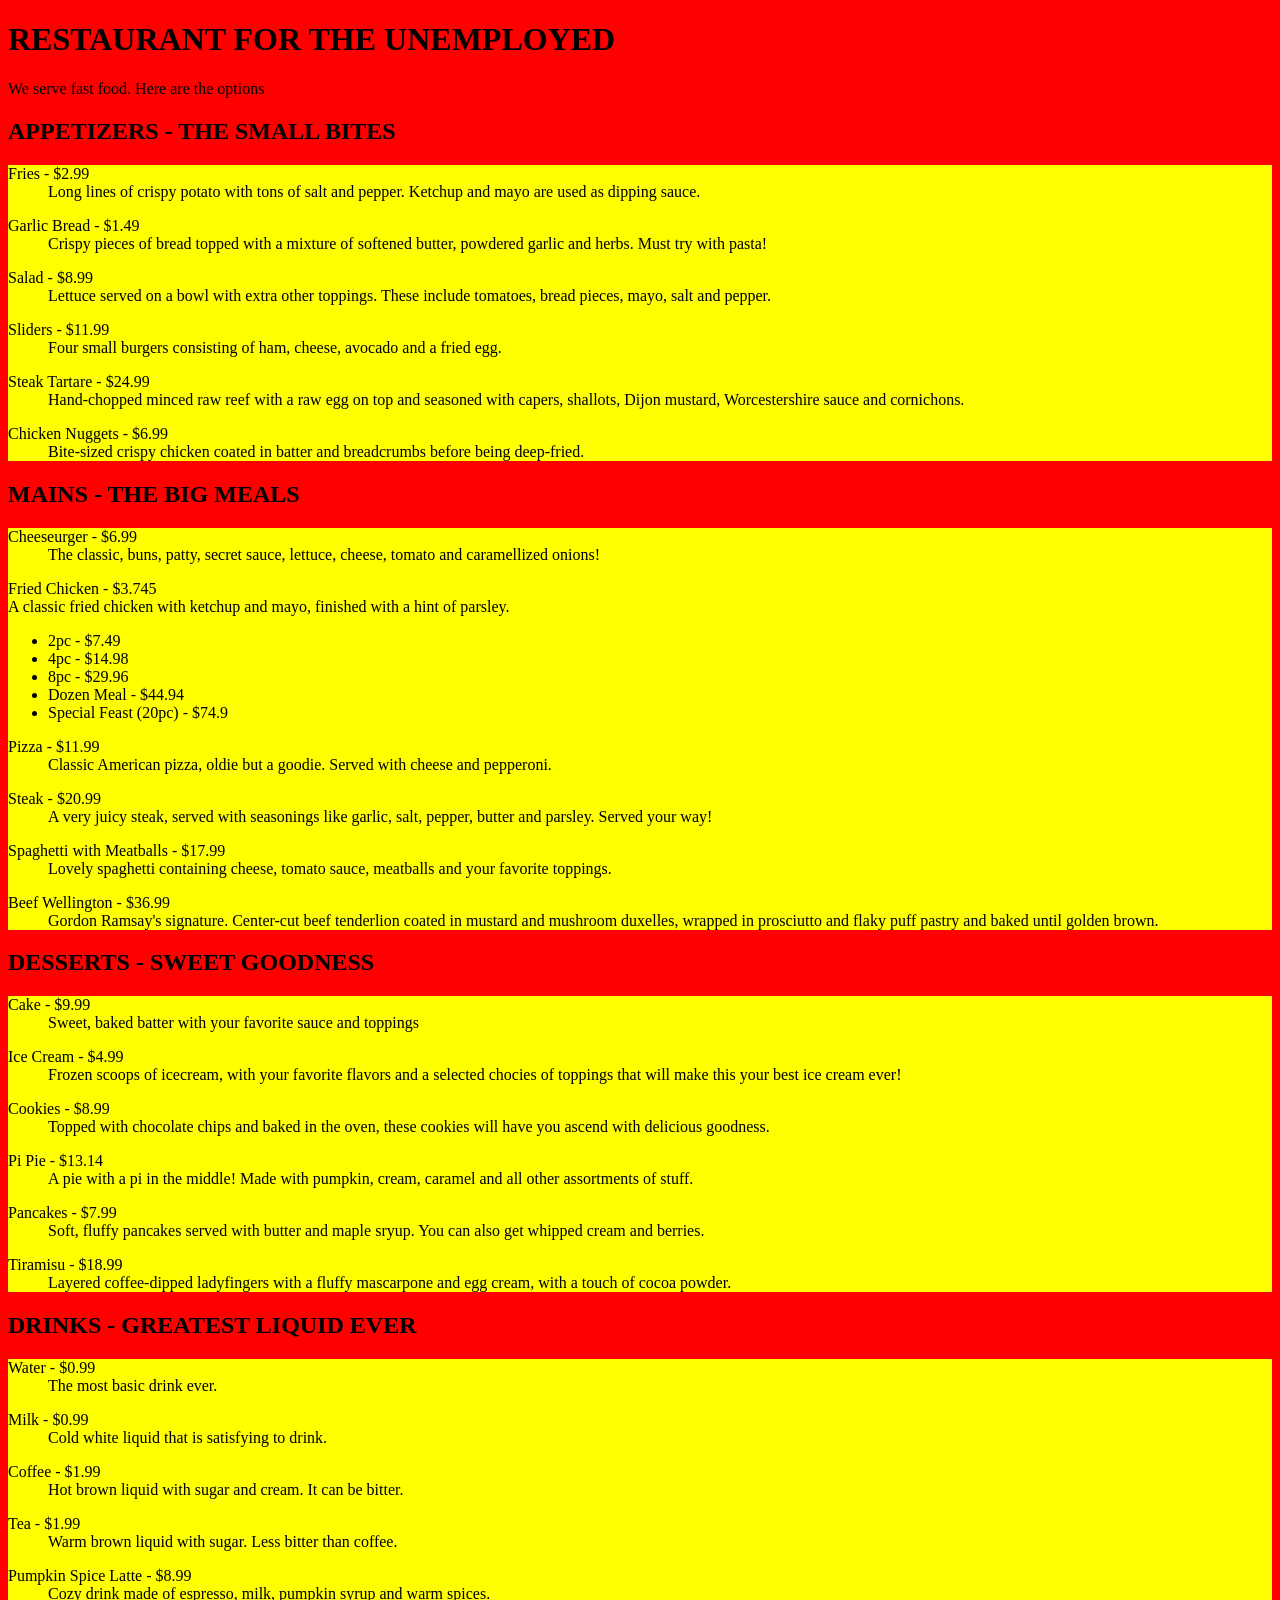
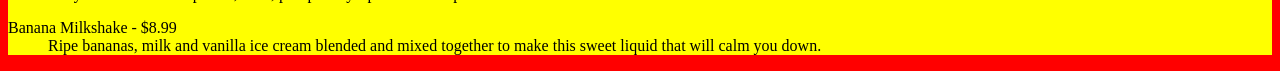
==== meet5.html @ a0f8938f "Add meet5.html with restaurant menu and styling" ====
<!DOCTYPE html>
<html>
<head>
<style>

u{
    list-style-type: disc;
}
dl {
list-style-type:square;
background-color: yellow;
}

body{
    background-color: red;
    border-color: yellow;
  
}


li a {
    color: black;
}



</style>
</head>

<body style="border:24px;">
    <h1>RESTAURANT FOR THE UNEMPLOYED</h1>
    <p>We serve fast food. Here are the options</p>

    <h2>APPETIZERS - THE SMALL BITES</h2>
  <dl>
    <dt>Fries - $2.99</dt>
    <dd>Long lines of crispy potato with tons of salt and pepper. Ketchup and mayo are used as dipping sauce.</dd>
    <p></p>
    <dt>Garlic Bread - $1.49</dt>
    <dd>Crispy pieces of bread topped with a mixture of softened butter, powdered garlic and herbs. Must try with pasta!</dd>
    <p></p>
    <dt>Salad - $8.99</dt>
    <dd>Lettuce served on a bowl with extra other toppings. These include tomatoes, bread pieces, mayo, salt and pepper.</dd>
    <p></p>
    <dt>Sliders - $11.99</dt>
    <dd>Four small burgers consisting of ham, cheese, avocado and a fried egg.</dd>
    <p></p>
    <dt>Steak Tartare - $24.99</dt>
    <dd>Hand-chopped minced raw reef with a raw egg on top and seasoned with capers, shallots, Dijon mustard, Worcestershire sauce and cornichons.</dd>
    <p></p>
    <dt>Chicken Nuggets - $6.99</dt>
    <dd>Bite-sized crispy chicken coated in batter and breadcrumbs before being deep-fried.</dd>
  </dl>

  <h2>MAINS - THE BIG MEALS</h2>
  <dl>
    <dt>Cheeseurger - $6.99</dt>
    <dd>The classic, buns, patty, secret sauce, lettuce, cheese, tomato and caramellized onions!</dd>
    <p></p>
    <dt>Fried Chicken - $3.745</dt>
    A classic fried chicken with ketchup and mayo, finished with a hint of parsley.
        <ul>
           <li>2pc - $7.49</li>
          <li>4pc - $14.98</li>
           <li>8pc - $29.96</li> 
          <li>Dozen Meal - $44.94</li>
            <li>Special Feast (20pc) - $74.9</li>
        </ul>
    <p></p>
    <dt>Pizza - $11.99</dt>
    <dd>Classic American pizza, oldie but a goodie. Served with cheese and pepperoni.</dd>
    <p></p>
    <dt>Steak - $20.99</dt>
    <dd>A very juicy steak, served with seasonings like garlic, salt, pepper, butter and parsley. Served your way!</dd>
    <p></p>
    <dt>Spaghetti with Meatballs - $17.99</dt>
    <dd>Lovely spaghetti containing cheese, tomato sauce, meatballs and your favorite toppings.</dd>
    <p></p>
    <dt>Beef Wellington - $36.99</dt>
    <dd>Gordon Ramsay's signature. Center-cut beef tenderlion coated in mustard and mushroom duxelles, wrapped in prosciutto and flaky puff pastry and baked until golden brown.</dd>
  </dl>

  <h2>DESSERTS - SWEET GOODNESS</h2>
  <dl>
    <dt>Cake - $9.99</dt>
    <dd>Sweet, baked batter with your favorite sauce and toppings</dd>
    <p></p>
    <dt>Ice Cream - $4.99</dt>
    <dd>Frozen scoops of icecream, with your favorite flavors and a selected chocies of toppings that will make this your best ice cream ever!</dd>
    <p></p>
    <dt>Cookies - $8.99</dt>
    <dd>Topped with chocolate chips and baked in the oven, these cookies will have you ascend with delicious goodness.</dd>
    <p></p>
    <dt>Pi Pie - $13.14</dt>
    <dd>A pie with a pi in the middle! Made with pumpkin, cream, caramel and all other assortments of stuff.</dd>
    <p></p>
    <dt>Pancakes - $7.99</dt>
    <dd>Soft, fluffy pancakes served with butter and maple sryup. You can also get whipped cream and berries.</dd>
    <p></p>
    <dt>Tiramisu - $18.99</dt>
    <dd>Layered coffee-dipped ladyfingers with a fluffy mascarpone and egg cream, with a touch of cocoa powder.</dd>
  </dl>

  <h2>DRINKS - GREATEST LIQUID EVER</h2>
  <dl>
  <dt>Water - $0.99</dt>
  <dd>The most basic drink ever.</dd>
  <p></p>
  <dt>Milk - $0.99</dt>
  <dd>Cold white liquid that is satisfying to drink.</dd>
  <p></p>
  <dt>Coffee - $1.99</dt>
  <dd>Hot brown liquid with sugar and cream. It can be bitter.</dd>
  <p></p>
  <dt>Tea - $1.99</dt>
  <dd>Warm brown liquid with sugar. Less bitter than coffee.</dd>
  <p></p>
  <dt>Pumpkin Spice Latte - $8.99</dt>
  <dd>Cozy drink made of espresso, milk, pumpkin syrup and warm spices.</dd>
  <p></p>
  <dt>Banana Milkshake - $8.99</dt>
  <dd>Ripe bananas, milk and vanilla ice cream blended and mixed together to make this sweet liquid that will calm you down.</dd>
  </dl>
</body>
</html>
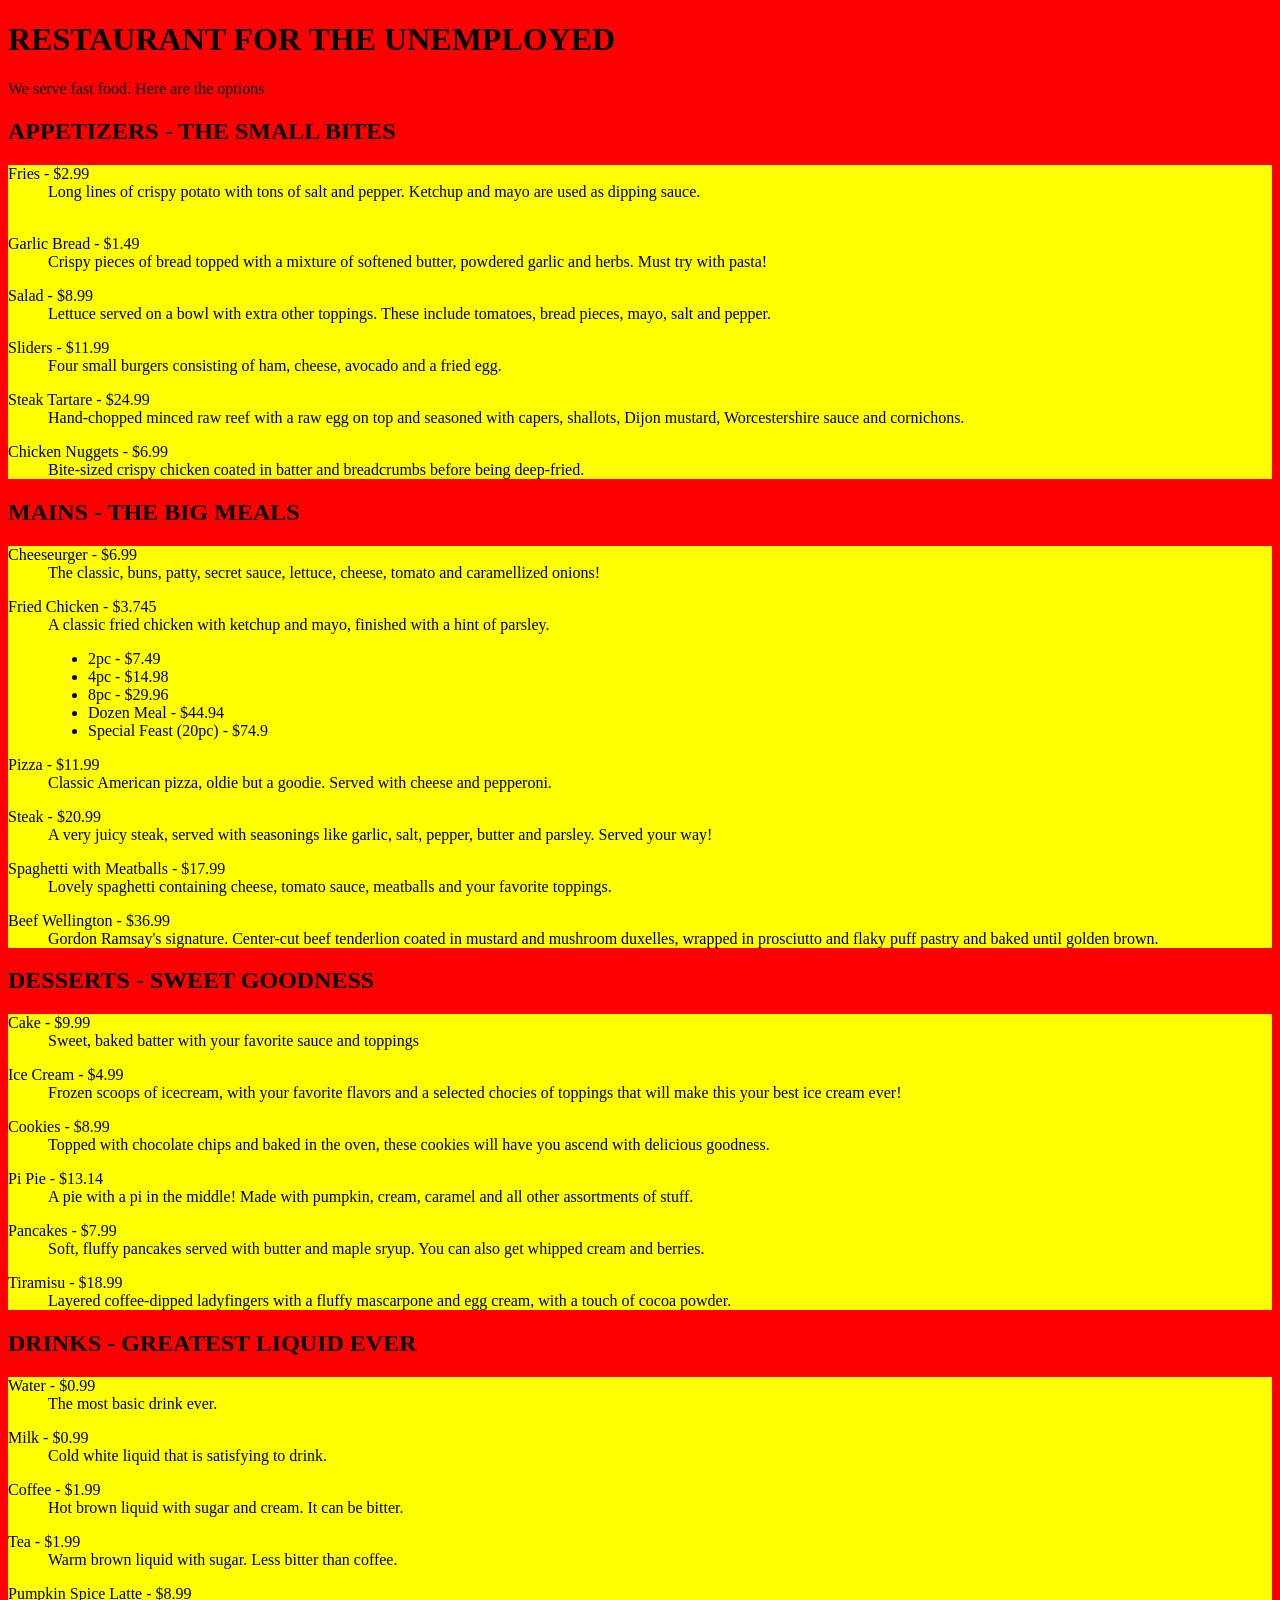
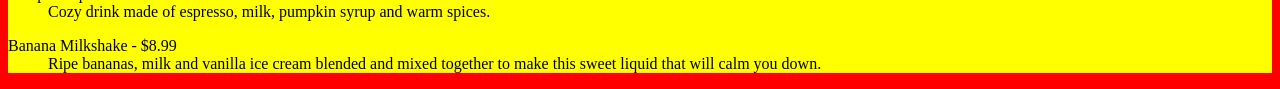
==== commit c982cc1e: "Add files via upload" ====
--- a/meet5.html
+++ b/meet5.html
@@ -1,125 +1,127 @@
-<!DOCTYPE html>
-<html>
-<head>
-<style>
-
-u{
-    list-style-type: disc;
-}
-dl {
-list-style-type:square;
-background-color: yellow;
-}
-
-body{
-    background-color: red;
-    border-color: yellow;
-  
-}
-
-
-li a {
-    color: black;
-}
-
-
-
-</style>
-</head>
-
-<body style="border:24px;">
-    <h1>RESTAURANT FOR THE UNEMPLOYED</h1>
-    <p>We serve fast food. Here are the options</p>
-
-    <h2>APPETIZERS - THE SMALL BITES</h2>
-  <dl>
-    <dt>Fries - $2.99</dt>
-    <dd>Long lines of crispy potato with tons of salt and pepper. Ketchup and mayo are used as dipping sauce.</dd>
-    <p></p>
-    <dt>Garlic Bread - $1.49</dt>
-    <dd>Crispy pieces of bread topped with a mixture of softened butter, powdered garlic and herbs. Must try with pasta!</dd>
-    <p></p>
-    <dt>Salad - $8.99</dt>
-    <dd>Lettuce served on a bowl with extra other toppings. These include tomatoes, bread pieces, mayo, salt and pepper.</dd>
-    <p></p>
-    <dt>Sliders - $11.99</dt>
-    <dd>Four small burgers consisting of ham, cheese, avocado and a fried egg.</dd>
-    <p></p>
-    <dt>Steak Tartare - $24.99</dt>
-    <dd>Hand-chopped minced raw reef with a raw egg on top and seasoned with capers, shallots, Dijon mustard, Worcestershire sauce and cornichons.</dd>
-    <p></p>
-    <dt>Chicken Nuggets - $6.99</dt>
-    <dd>Bite-sized crispy chicken coated in batter and breadcrumbs before being deep-fried.</dd>
-  </dl>
-
-  <h2>MAINS - THE BIG MEALS</h2>
-  <dl>
-    <dt>Cheeseurger - $6.99</dt>
-    <dd>The classic, buns, patty, secret sauce, lettuce, cheese, tomato and caramellized onions!</dd>
-    <p></p>
-    <dt>Fried Chicken - $3.745</dt>
-    A classic fried chicken with ketchup and mayo, finished with a hint of parsley.
-        <ul>
-           <li>2pc - $7.49</li>
-          <li>4pc - $14.98</li>
-           <li>8pc - $29.96</li> 
-          <li>Dozen Meal - $44.94</li>
-            <li>Special Feast (20pc) - $74.9</li>
-        </ul>
-    <p></p>
-    <dt>Pizza - $11.99</dt>
-    <dd>Classic American pizza, oldie but a goodie. Served with cheese and pepperoni.</dd>
-    <p></p>
-    <dt>Steak - $20.99</dt>
-    <dd>A very juicy steak, served with seasonings like garlic, salt, pepper, butter and parsley. Served your way!</dd>
-    <p></p>
-    <dt>Spaghetti with Meatballs - $17.99</dt>
-    <dd>Lovely spaghetti containing cheese, tomato sauce, meatballs and your favorite toppings.</dd>
-    <p></p>
-    <dt>Beef Wellington - $36.99</dt>
-    <dd>Gordon Ramsay's signature. Center-cut beef tenderlion coated in mustard and mushroom duxelles, wrapped in prosciutto and flaky puff pastry and baked until golden brown.</dd>
-  </dl>
-
-  <h2>DESSERTS - SWEET GOODNESS</h2>
-  <dl>
-    <dt>Cake - $9.99</dt>
-    <dd>Sweet, baked batter with your favorite sauce and toppings</dd>
-    <p></p>
-    <dt>Ice Cream - $4.99</dt>
-    <dd>Frozen scoops of icecream, with your favorite flavors and a selected chocies of toppings that will make this your best ice cream ever!</dd>
-    <p></p>
-    <dt>Cookies - $8.99</dt>
-    <dd>Topped with chocolate chips and baked in the oven, these cookies will have you ascend with delicious goodness.</dd>
-    <p></p>
-    <dt>Pi Pie - $13.14</dt>
-    <dd>A pie with a pi in the middle! Made with pumpkin, cream, caramel and all other assortments of stuff.</dd>
-    <p></p>
-    <dt>Pancakes - $7.99</dt>
-    <dd>Soft, fluffy pancakes served with butter and maple sryup. You can also get whipped cream and berries.</dd>
-    <p></p>
-    <dt>Tiramisu - $18.99</dt>
-    <dd>Layered coffee-dipped ladyfingers with a fluffy mascarpone and egg cream, with a touch of cocoa powder.</dd>
-  </dl>
-
-  <h2>DRINKS - GREATEST LIQUID EVER</h2>
-  <dl>
-  <dt>Water - $0.99</dt>
-  <dd>The most basic drink ever.</dd>
-  <p></p>
-  <dt>Milk - $0.99</dt>
-  <dd>Cold white liquid that is satisfying to drink.</dd>
-  <p></p>
-  <dt>Coffee - $1.99</dt>
-  <dd>Hot brown liquid with sugar and cream. It can be bitter.</dd>
-  <p></p>
-  <dt>Tea - $1.99</dt>
-  <dd>Warm brown liquid with sugar. Less bitter than coffee.</dd>
-  <p></p>
-  <dt>Pumpkin Spice Latte - $8.99</dt>
-  <dd>Cozy drink made of espresso, milk, pumpkin syrup and warm spices.</dd>
-  <p></p>
-  <dt>Banana Milkshake - $8.99</dt>
-  <dd>Ripe bananas, milk and vanilla ice cream blended and mixed together to make this sweet liquid that will calm you down.</dd>
-  </dl>
-</body>
-</html>+<!DOCTYPE html>
+<html>
+<head>
+<style>
+
+u{
+    list-style-type: disc;
+}
+dl {
+list-style-type:square;
+background-color: yellow;
+}
+
+body{
+    background-color: red;
+    border-color: yellow;
+
+}
+
+
+li a {
+    color: black;
+}
+
+
+
+</style>
+</head>
+
+<body style="border:24px;">
+    <h1>RESTAURANT FOR THE UNEMPLOYED</h1>
+    <p>We serve fast food. Here are the options</p>
+
+    <h2>APPETIZERS - THE SMALL BITES</h2>
+  <dl>
+    <dt>Fries - $2.99</dt>
+    <dd>Long lines of crispy potato with tons of salt and pepper. Ketchup and mayo are used as dipping sauce.</dd>
+    <img src="https://tse2.mm.bing.net/th/id/OIP.HXlV_0L82oBbPHn_yWE2PQHaE2?r=0&rs=1&pid=ImgDetMain&o=7&rm=3" alt="">
+    <p></p>
+    <dt>Garlic Bread - $1.49</dt>
+    <dd>Crispy pieces of bread topped with a mixture of softened butter, powdered garlic and herbs. Must try with pasta!</dd>
+    <p></p>
+    <dt>Salad - $8.99</dt>
+    <dd>Lettuce served on a bowl with extra other toppings. These include tomatoes, bread pieces, mayo, salt and pepper.</dd>
+    <p></p>
+    <dt>Sliders - $11.99</dt>
+    <dd>Four small burgers consisting of ham, cheese, avocado and a fried egg.</dd>
+    <p></p>
+    <dt>Steak Tartare - $24.99</dt>
+    <dd>Hand-chopped minced raw reef with a raw egg on top and seasoned with capers, shallots, Dijon mustard, Worcestershire sauce and cornichons.</dd>
+    <p></p>
+    <dt>Chicken Nuggets - $6.99</dt>
+    <dd>Bite-sized crispy chicken coated in batter and breadcrumbs before being deep-fried.</dd>
+  </dl>
+
+  <h2>MAINS - THE BIG MEALS</h2>
+  <dl>
+    <dt>Cheeseurger - $6.99</dt>
+    <dd>The classic, buns, patty, secret sauce, lettuce, cheese, tomato and caramellized onions!</dd>
+    <p></p>
+    <dt>Fried Chicken - $3.745</dt>
+     <dd>A classic fried chicken with ketchup and mayo, finished with a hint of parsley.</dd> 
+        <dd><ul>
+           <li>2pc - $7.49</li>
+          <li>4pc - $14.98</li>
+           <li>8pc - $29.96</li> 
+          <li>Dozen Meal - $44.94</li>
+            <li>Special Feast (20pc) - $74.9</li>
+        </ul></dd>
+    <p></p>
+    <dt>Pizza - $11.99</dt>
+    <dd>Classic American pizza, oldie but a goodie. Served with cheese and pepperoni.</dd>
+    <p></p>
+    <dt>Steak - $20.99</dt>
+    <dd>A very juicy steak, served with seasonings like garlic, salt, pepper, butter and parsley. Served your way!</dd>
+    <p></p>
+    <dt>Spaghetti with Meatballs - $17.99</dt>
+    <dd>Lovely spaghetti containing cheese, tomato sauce, meatballs and your favorite toppings.</dd>
+    <p></p>
+    <dt>Beef Wellington - $36.99</dt>
+    <dd>Gordon Ramsay's signature. Center-cut beef tenderlion coated in mustard and mushroom duxelles, wrapped in prosciutto and flaky puff pastry and baked until golden brown.</dd>
+  </dl>
+
+  <h2>DESSERTS - SWEET GOODNESS</h2>
+  <dl>
+    <dt>Cake - $9.99</dt>
+    <dd>Sweet, baked batter with your favorite sauce and toppings</dd>
+    <p></p>
+    <dt>Ice Cream - $4.99</dt>
+    <dd>Frozen scoops of icecream, with your favorite flavors and a selected chocies of toppings that will make this your best ice cream ever!</dd>
+    <p></p>
+    <dt>Cookies - $8.99</dt>
+    <dd>Topped with chocolate chips and baked in the oven, these cookies will have you ascend with delicious goodness.</dd>
+    <p></p>
+    <dt>Pi Pie - $13.14</dt>
+    <dd>A pie with a pi in the middle! Made with pumpkin, cream, caramel and all other assortments of stuff.</dd>
+    <p></p>
+    <dt>Pancakes - $7.99</dt>
+    <dd>Soft, fluffy pancakes served with butter and maple sryup. You can also get whipped cream and berries.</dd>
+    <p></p>
+    <dt>Tiramisu - $18.99</dt>
+    <dd>Layered coffee-dipped ladyfingers with a fluffy mascarpone and egg cream, with a touch of cocoa powder.</dd>
+  </dl>
+
+  <h2>DRINKS - GREATEST LIQUID EVER</h2>
+  <dl>
+  <dt>Water - $0.99</dt>
+  <dd>The most basic drink ever.</dd>
+  <p></p>
+  <dt>Milk - $0.99</dt>
+  <dd>Cold white liquid that is satisfying to drink.</dd>
+  <p></p>
+  <dt>Coffee - $1.99</dt>
+  <dd>Hot brown liquid with sugar and cream. It can be bitter.</dd>
+  <p></p>
+  <dt>Tea - $1.99</dt>
+  <dd>Warm brown liquid with sugar. Less bitter than coffee.</dd>
+  <p></p>
+  <dt>Pumpkin Spice Latte - $8.99</dt>
+  <dd>Cozy drink made of espresso, milk, pumpkin syrup and warm spices.</dd>
+  <p></p>
+  <dt>Banana Milkshake - $8.99</dt>
+  <dd>Ripe bananas, milk and vanilla ice cream blended and mixed together to make this sweet liquid that will calm you down.</dd>
+  </dl>
+</body>
+</html>
+
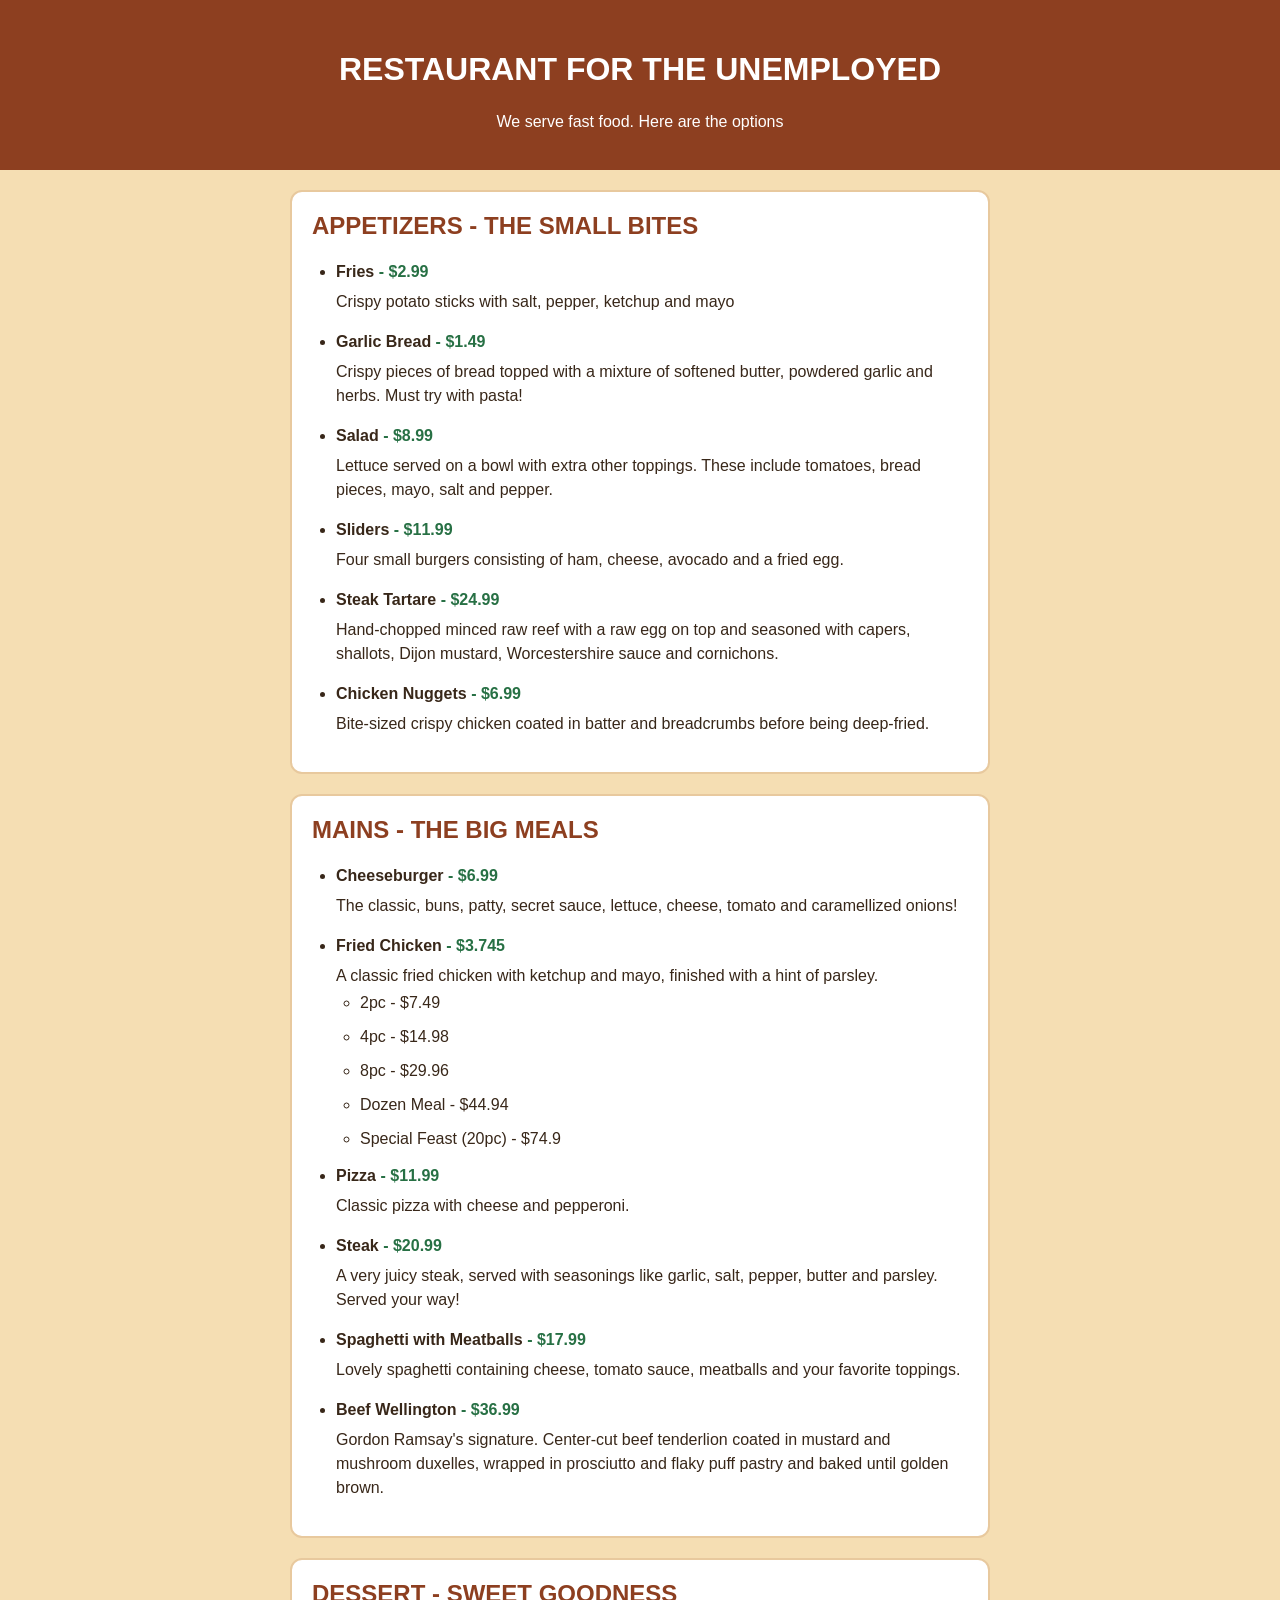
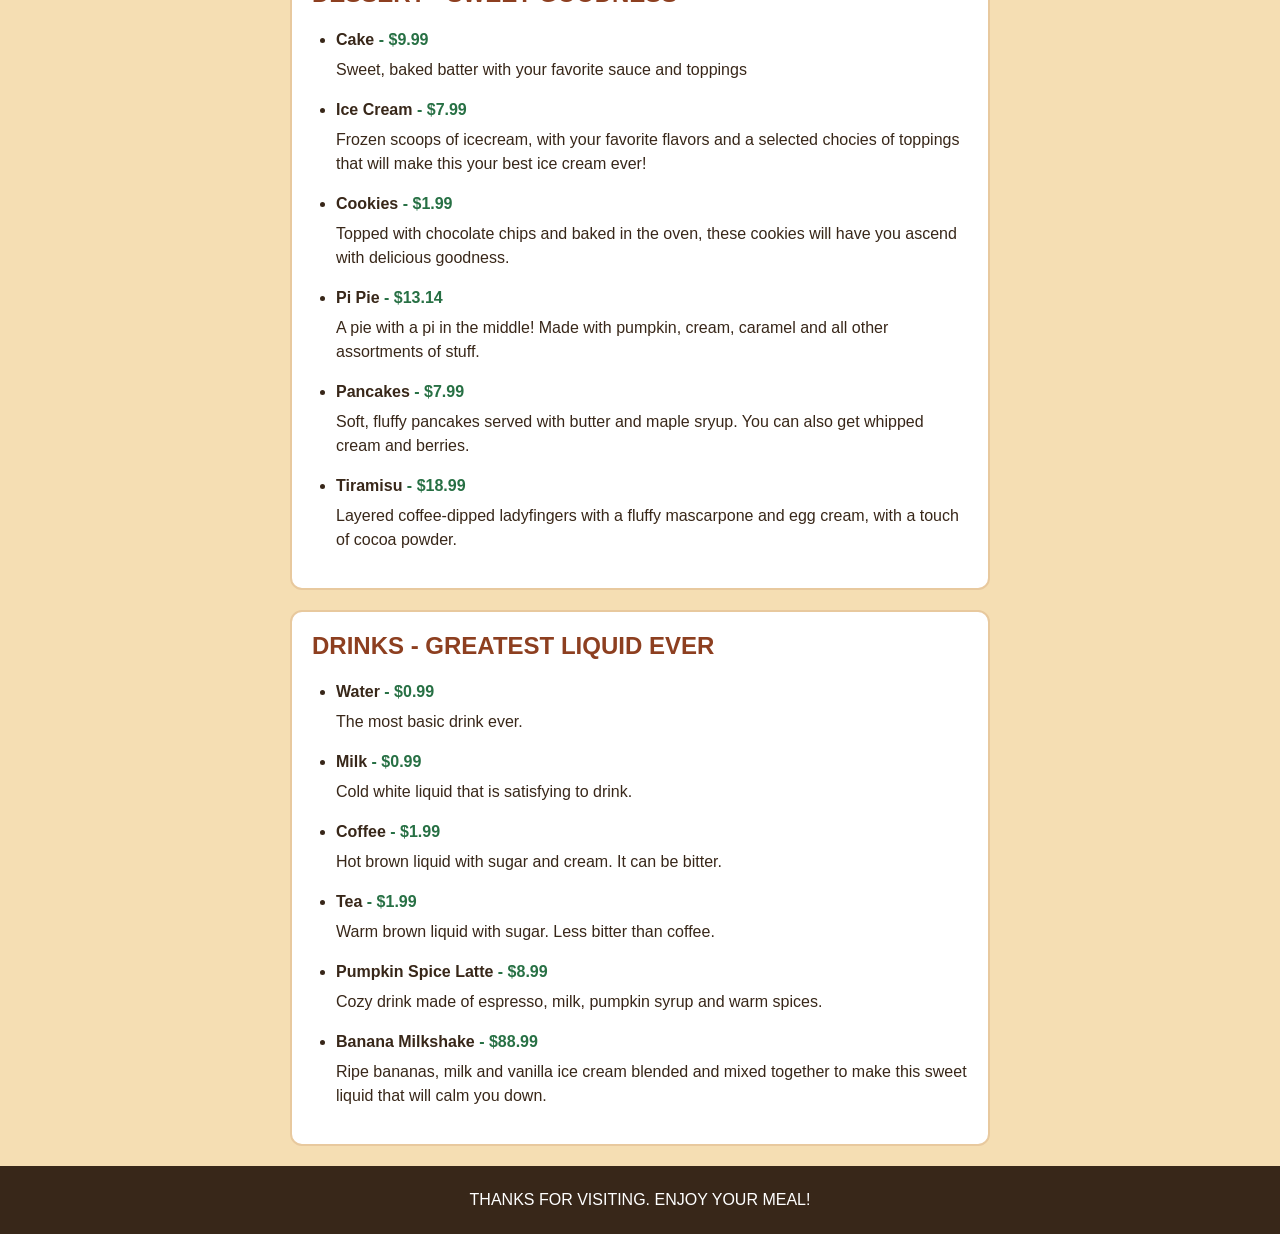
==== commit afaaf4b5: "Add files via upload" ====
--- a/meet5.html
+++ b/meet5.html
@@ -1,127 +1,236 @@
 <!DOCTYPE html>
 <html>
+
 <head>
-<style>
-
-u{
-    list-style-type: disc;
-}
-dl {
-list-style-type:square;
-background-color: yellow;
-}
-
-body{
-    background-color: red;
-    border-color: yellow;
-
-}
-
-
-li a {
-    color: black;
-}
-
-
-
-</style>
+  <style>
+    body {
+      background-color: wheat;
+      color: #382719;
+      font-family: Arial, Helvetica, sans-serif;
+      margin: 0;
+    }
+
+    header {
+      background-color: #8d3f20;
+      color: white;
+      padding: 30px;
+      text-align: center;
+    }
+
+    main {
+      margin: 20px auto;
+      max-width: 700px;
+      padding: 0 16px;
+    }
+
+    section {
+      background-color: white;
+      border: 2px solid #e8c99e;
+      border-radius: 12px;
+      margin-bottom: 20px;
+      padding: 20px;
+    }
+
+    h2 {
+      color: #8d3f20;
+      margin-top: 0;
+    }
+
+    ul {
+      padding-left: 24px;
+    }
+
+    li {
+      margin-bottom: 16px;
+    }
+
+    p {
+      line-height: 1.5;
+      margin: 6px 0;
+    }
+
+    .price {
+      color: #277044;
+      font-weight: bold;
+    }
+
+    footer {
+      background-color: #382719;
+      color: white;
+      padding: 16px;
+      text-align: center;
+    }
+  </style>
 </head>
 
-<body style="border:24px;">
+<body>
+  <header>
     <h1>RESTAURANT FOR THE UNEMPLOYED</h1>
     <p>We serve fast food. Here are the options</p>
-
-    <h2>APPETIZERS - THE SMALL BITES</h2>
-  <dl>
-    <dt>Fries - $2.99</dt>
-    <dd>Long lines of crispy potato with tons of salt and pepper. Ketchup and mayo are used as dipping sauce.</dd>
-    <img src="https://tse2.mm.bing.net/th/id/OIP.HXlV_0L82oBbPHn_yWE2PQHaE2?r=0&rs=1&pid=ImgDetMain&o=7&rm=3" alt="">
-    <p></p>
-    <dt>Garlic Bread - $1.49</dt>
-    <dd>Crispy pieces of bread topped with a mixture of softened butter, powdered garlic and herbs. Must try with pasta!</dd>
-    <p></p>
-    <dt>Salad - $8.99</dt>
-    <dd>Lettuce served on a bowl with extra other toppings. These include tomatoes, bread pieces, mayo, salt and pepper.</dd>
-    <p></p>
-    <dt>Sliders - $11.99</dt>
-    <dd>Four small burgers consisting of ham, cheese, avocado and a fried egg.</dd>
-    <p></p>
-    <dt>Steak Tartare - $24.99</dt>
-    <dd>Hand-chopped minced raw reef with a raw egg on top and seasoned with capers, shallots, Dijon mustard, Worcestershire sauce and cornichons.</dd>
-    <p></p>
-    <dt>Chicken Nuggets - $6.99</dt>
-    <dd>Bite-sized crispy chicken coated in batter and breadcrumbs before being deep-fried.</dd>
-  </dl>
-
-  <h2>MAINS - THE BIG MEALS</h2>
-  <dl>
-    <dt>Cheeseurger - $6.99</dt>
-    <dd>The classic, buns, patty, secret sauce, lettuce, cheese, tomato and caramellized onions!</dd>
-    <p></p>
-    <dt>Fried Chicken - $3.745</dt>
-     <dd>A classic fried chicken with ketchup and mayo, finished with a hint of parsley.</dd> 
-        <dd><ul>
-           <li>2pc - $7.49</li>
+  </header>
+
+  <main>
+    <section>
+      <h2>APPETIZERS - THE SMALL BITES</h2>
+      <ul>
+        <li>
+          <p><strong>Fries</strong> <span class="price">- $2.99</span></p>
+          <p>Crispy potato sticks with salt, pepper, ketchup and mayo</p>
+        </li>
+
+        <li>
+          <p><strong>Garlic Bread</strong> <span class="price">- $1.49</span></p>
+          <p>Crispy pieces of bread topped with a mixture of softened butter, powdered garlic and herbs. Must try with
+            pasta!</p>
+        </li>
+
+        <li>
+          <p><strong>Salad</strong> <span class="price">- $8.99</span></p>
+          <p>Lettuce served on a bowl with extra other toppings. These include tomatoes, bread pieces, mayo, salt and
+            pepper.</p>
+        </li>
+
+        <li>
+          <p><strong>Sliders</strong> <span class="price">- $11.99</span></p>
+          <p>Four small burgers consisting of ham, cheese, avocado and a fried egg.</p>
+        </li>
+
+        <li>
+          <p><strong>Steak Tartare</strong> <span class="price">- $24.99</span></p>
+          <p>Hand-chopped minced raw reef with a raw egg on top and seasoned with capers, shallots, Dijon mustard,
+            Worcestershire sauce and cornichons.</p>
+        </li>
+
+        <li>
+          <p><strong>Chicken Nuggets</strong> <span class="price">- $6.99</span></p>
+          <p>Bite-sized crispy chicken coated in batter and breadcrumbs before being deep-fried.</p>
+        </li>
+      </ul>
+    </section>
+
+
+        <section>    
+    <h2>MAINS - THE BIG MEALS</h2>
+      <ul>
+        <li>
+          <p><strong>Cheeseburger</strong> <span class="price">- $6.99</span></p>
+          <p>The classic, buns, patty, secret sauce, lettuce, cheese, tomato and caramellized onions!</p>
+        </li>
+
+        <li>
+          <p><strong>Fried Chicken</strong> <span class="price">- $3.745</span></p>
+          <p>A classic fried chicken with ketchup and mayo, finished with a hint of parsley.</p>
+            <ul>
+          <li>2pc - $7.49</li>
           <li>4pc - $14.98</li>
-           <li>8pc - $29.96</li> 
+          <li>8pc - $29.96</li>
           <li>Dozen Meal - $44.94</li>
-            <li>Special Feast (20pc) - $74.9</li>
-        </ul></dd>
-    <p></p>
-    <dt>Pizza - $11.99</dt>
-    <dd>Classic American pizza, oldie but a goodie. Served with cheese and pepperoni.</dd>
-    <p></p>
-    <dt>Steak - $20.99</dt>
-    <dd>A very juicy steak, served with seasonings like garlic, salt, pepper, butter and parsley. Served your way!</dd>
-    <p></p>
-    <dt>Spaghetti with Meatballs - $17.99</dt>
-    <dd>Lovely spaghetti containing cheese, tomato sauce, meatballs and your favorite toppings.</dd>
-    <p></p>
-    <dt>Beef Wellington - $36.99</dt>
-    <dd>Gordon Ramsay's signature. Center-cut beef tenderlion coated in mustard and mushroom duxelles, wrapped in prosciutto and flaky puff pastry and baked until golden brown.</dd>
-  </dl>
-
-  <h2>DESSERTS - SWEET GOODNESS</h2>
-  <dl>
-    <dt>Cake - $9.99</dt>
-    <dd>Sweet, baked batter with your favorite sauce and toppings</dd>
-    <p></p>
-    <dt>Ice Cream - $4.99</dt>
-    <dd>Frozen scoops of icecream, with your favorite flavors and a selected chocies of toppings that will make this your best ice cream ever!</dd>
-    <p></p>
-    <dt>Cookies - $8.99</dt>
-    <dd>Topped with chocolate chips and baked in the oven, these cookies will have you ascend with delicious goodness.</dd>
-    <p></p>
-    <dt>Pi Pie - $13.14</dt>
-    <dd>A pie with a pi in the middle! Made with pumpkin, cream, caramel and all other assortments of stuff.</dd>
-    <p></p>
-    <dt>Pancakes - $7.99</dt>
-    <dd>Soft, fluffy pancakes served with butter and maple sryup. You can also get whipped cream and berries.</dd>
-    <p></p>
-    <dt>Tiramisu - $18.99</dt>
-    <dd>Layered coffee-dipped ladyfingers with a fluffy mascarpone and egg cream, with a touch of cocoa powder.</dd>
-  </dl>
-
-  <h2>DRINKS - GREATEST LIQUID EVER</h2>
-  <dl>
-  <dt>Water - $0.99</dt>
-  <dd>The most basic drink ever.</dd>
-  <p></p>
-  <dt>Milk - $0.99</dt>
-  <dd>Cold white liquid that is satisfying to drink.</dd>
-  <p></p>
-  <dt>Coffee - $1.99</dt>
-  <dd>Hot brown liquid with sugar and cream. It can be bitter.</dd>
-  <p></p>
-  <dt>Tea - $1.99</dt>
-  <dd>Warm brown liquid with sugar. Less bitter than coffee.</dd>
-  <p></p>
-  <dt>Pumpkin Spice Latte - $8.99</dt>
-  <dd>Cozy drink made of espresso, milk, pumpkin syrup and warm spices.</dd>
-  <p></p>
-  <dt>Banana Milkshake - $8.99</dt>
-  <dd>Ripe bananas, milk and vanilla ice cream blended and mixed together to make this sweet liquid that will calm you down.</dd>
-  </dl>
+          <li>Special Feast (20pc) - $74.9</li>
+        </ul>
+        </li>
+
+        <li>
+          <p><strong>Pizza</strong> <span class="price">- $11.99</span></p>
+          <p>Classic pizza with cheese and pepperoni.</p>
+        </li>
+
+        <li>
+          <p><strong>Steak</strong> <span class="price">- $20.99</span></p>
+          <p>A very juicy steak, served with seasonings like garlic, salt, pepper, butter and parsley. Served your way!</p>
+        </li>
+
+        <li>
+          <p><strong>Spaghetti with Meatballs</strong> <span class="price">- $17.99</span></p>
+          <p>Lovely spaghetti containing cheese, tomato sauce, meatballs and your favorite toppings.</p>
+        </li>
+
+        <li>
+          <p><strong>Beef Wellington</strong> <span class="price">- $36.99</span></p>
+          <p>Gordon Ramsay's signature. Center-cut beef tenderlion coated in mustard and mushroom duxelles, wrapped in
+        prosciutto and flaky puff pastry and baked until golden brown.</p>
+        </li>
+      </ul>
+    </section>
+ 
+     <section>    
+    <h2>DESSERT - SWEET GOODNESS</h2>
+      <ul>
+        <li>
+          <p><strong>Cake</strong> <span class="price">- $9.99</span></p>
+          <p>Sweet, baked batter with your favorite sauce and toppings</p>
+        </li>
+
+        <li>
+          <p><strong>Ice Cream</strong> <span class="price">- $7.99</span></p>
+          <p>Frozen scoops of icecream, with your favorite flavors and a selected chocies of toppings that will make this
+        your best ice cream ever!</p>
+        </li>
+
+        <li>
+          <p><strong>Cookies</strong> <span class="price">- $1.99</span></p>
+          <p>Topped with chocolate chips and baked in the oven, these cookies will have you ascend with delicious
+        goodness.</p>
+        </li>
+
+        <li>
+          <p><strong>Pi Pie</strong> <span class="price">- $13.14</span></p>
+          <p>A pie with a pi in the middle! Made with pumpkin, cream, caramel and all other assortments of stuff.</p>
+        </li>
+
+        <li>
+          <p><strong>Pancakes</strong> <span class="price">- $7.99</span></p>
+          <p>Soft, fluffy pancakes served with butter and maple sryup. You can also get whipped cream and berries.</p>
+        </li>
+
+        <li>
+          <p><strong>Tiramisu</strong> <span class="price">- $18.99</span></p>
+          <p>Layered coffee-dipped ladyfingers with a fluffy mascarpone and egg cream, with a touch of cocoa powder.</p>
+        </li>
+      </ul>
+    </section>
+
+<section>    
+    <h2>DRINKS - GREATEST LIQUID EVER</h2>
+      <ul>
+        <li>
+          <p><strong>Water</strong> <span class="price">- $0.99</span></p>
+          <p>The most basic drink ever.</p>
+        </li>
+
+        <li>
+          <p><strong>Milk</strong> <span class="price">- $0.99</span></p>
+          <p>Cold white liquid that is satisfying to drink.</p>
+        </li>
+
+        <li>
+          <p><strong>Coffee</strong> <span class="price">- $1.99</span></p>
+          <p>Hot brown liquid with sugar and cream. It can be bitter.</p>
+        </li>
+
+        <li>
+          <p><strong>Tea</strong> <span class="price">- $1.99</span></p>
+          <p>Warm brown liquid with sugar. Less bitter than coffee.</p>
+        </li>
+
+        <li>
+          <p><strong>Pumpkin Spice Latte</strong> <span class="price">- $8.99</span></p>
+          <p>Cozy drink made of espresso, milk, pumpkin syrup and warm spices.</p>
+        </li>
+
+        <li>
+          <p><strong>Banana Milkshake</strong> <span class="price">- $88.99</span></p>
+          <p>Ripe bananas, milk and vanilla ice cream blended and mixed together to make this sweet liquid that will calm
+        you down.</p>
+        </li>
+      </ul>
+    </section>
+ </main>
+
+ <footer>
+  <p>THANKS FOR VISITING. ENJOY YOUR MEAL!</p>
+ </footer>
+      
+ 
 </body>
-</html>
-
+
+</html>
